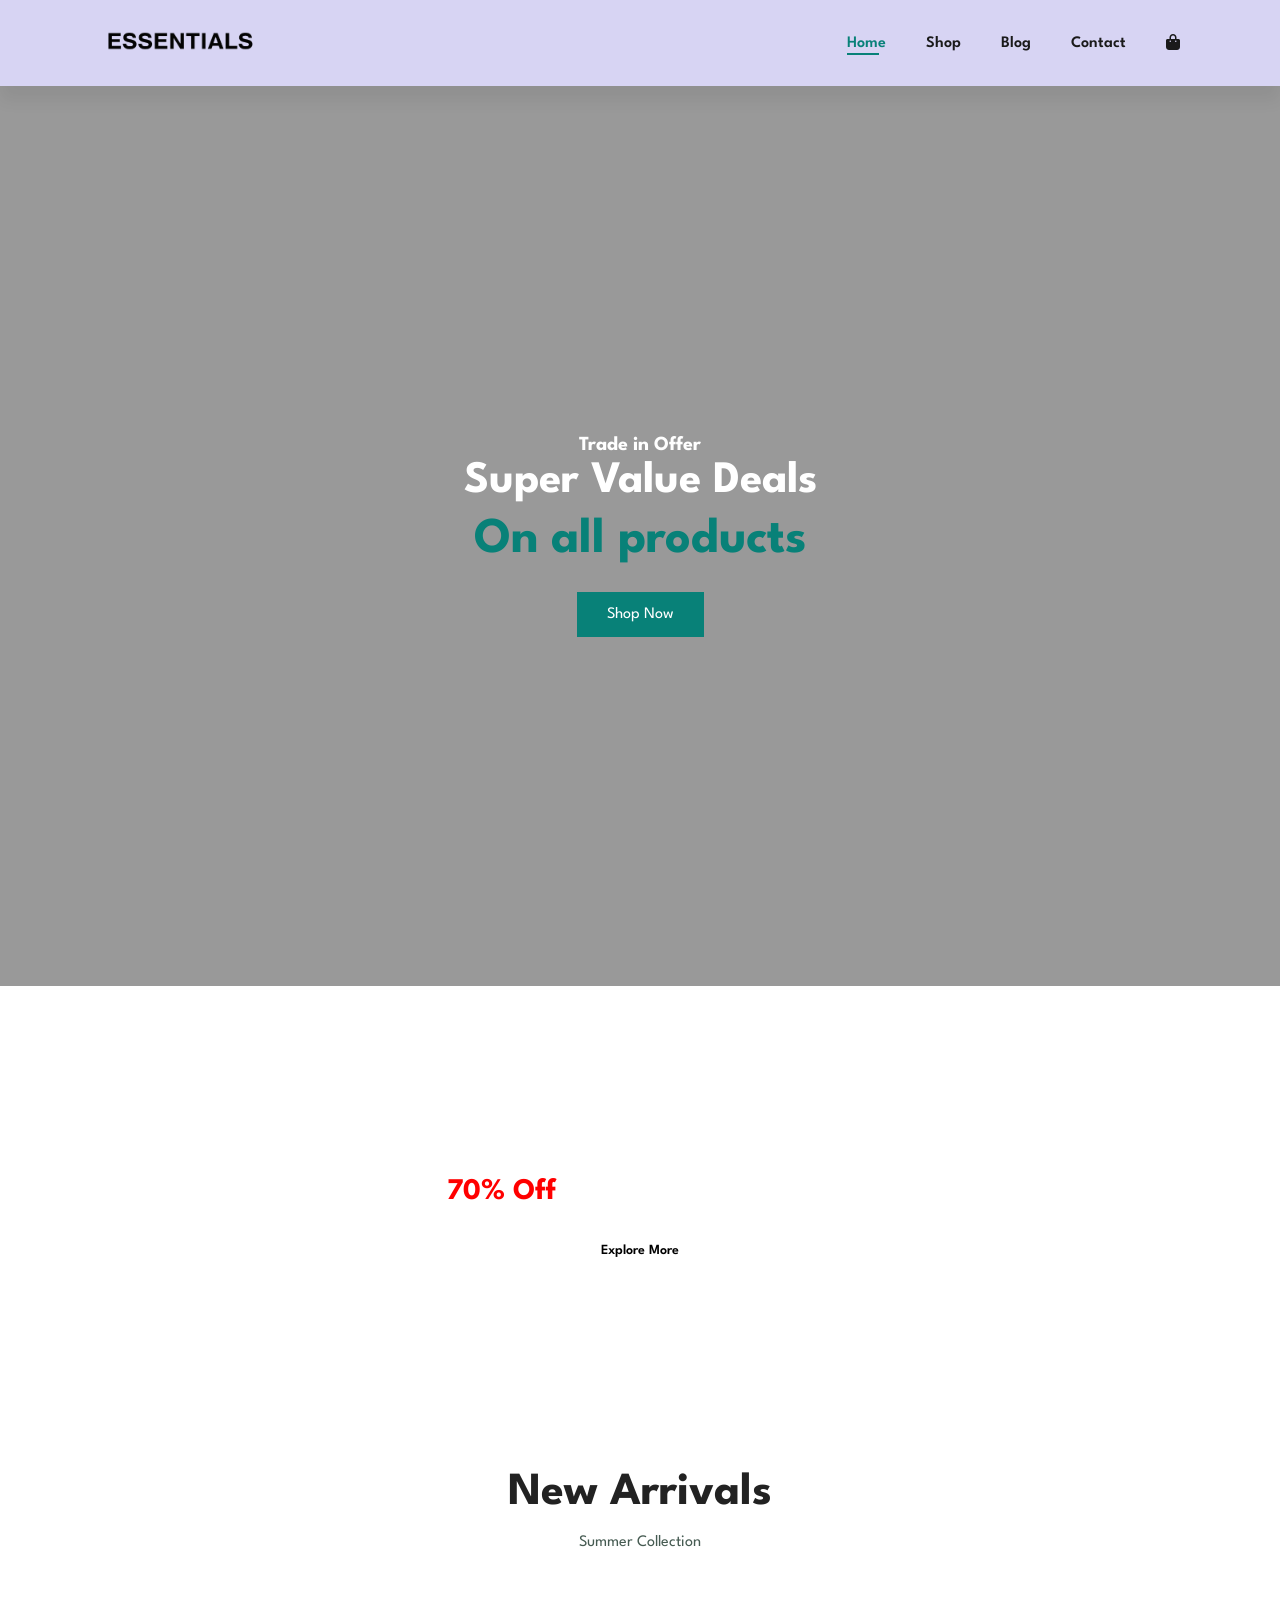
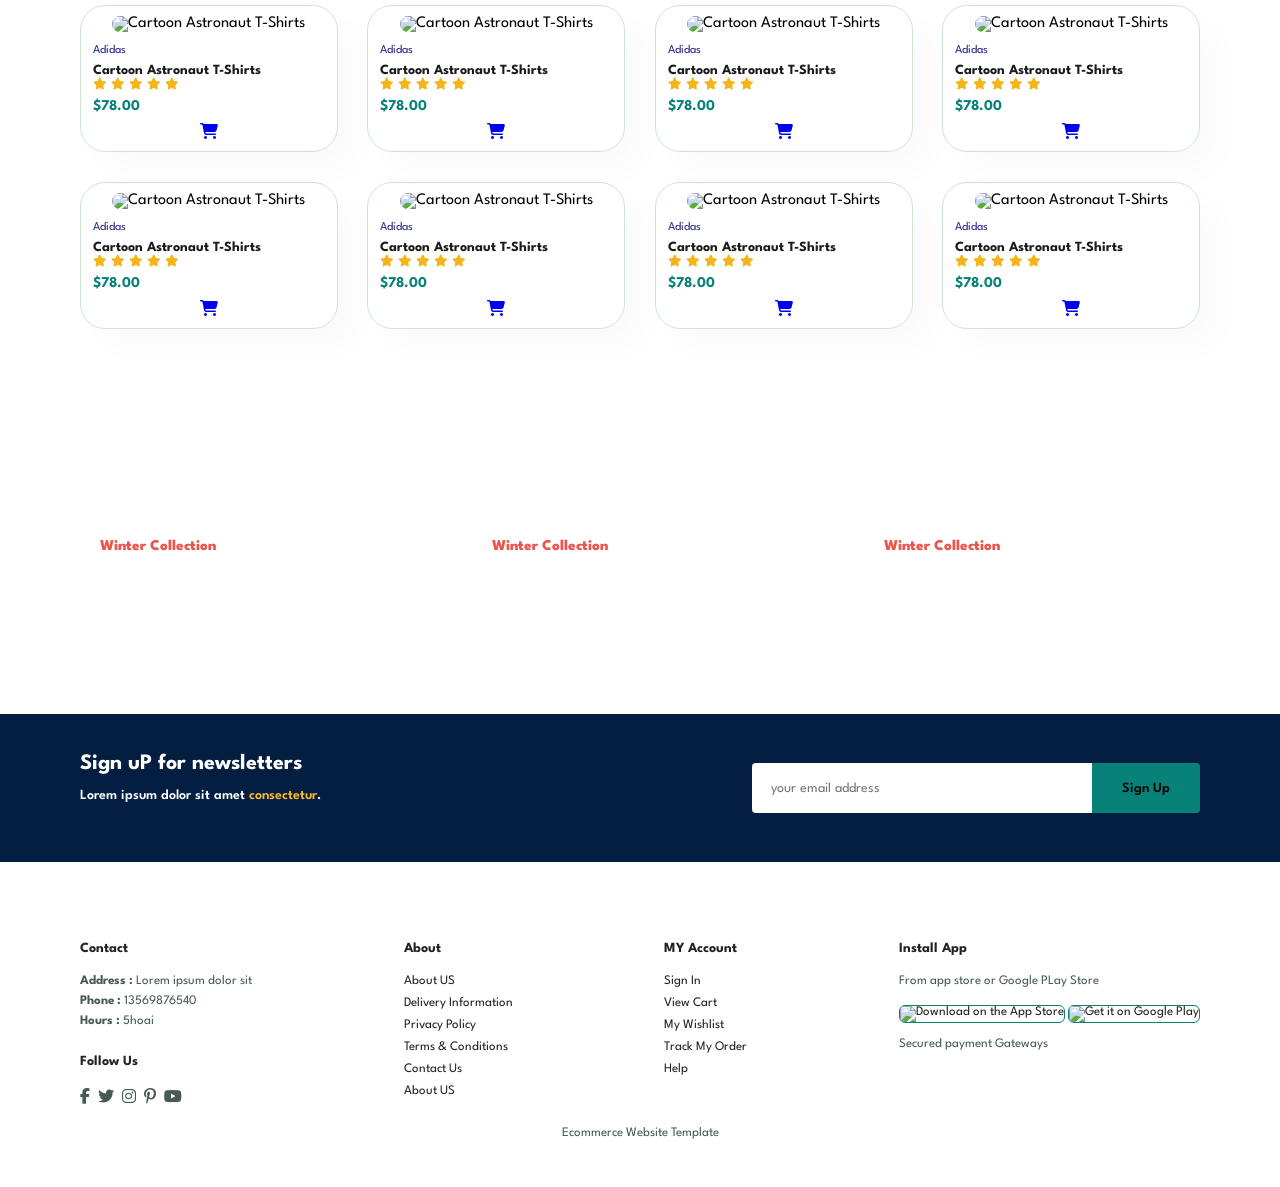
==== index.html @ 312e74ff "Add files via upload" ====
<!DOCTYPE html>
<html lang="en">
<head>
    <meta charset="UTF-8">
    <meta http-equiv="X-UA-Compatible" content="IE=edge">
    <meta name="viewport" content="width=device-width, initial-scale=1.0">
    <title>Ecommerce Website</title>
          
    <link rel="stylesheet" href="https://cdnjs.cloudflare.com/ajax/libs/font-awesome/6.2.0/css/all.min.css" />
    <link rel="stylesheet" href="style.css">
    <script>
    // Initialize the digitalData object and its main sub-objects
    window.digitalData = window.digitalData || {};
    window.digitalData.page = window.digitalData.page || {};
    window.digitalData.page.pageInfo = window.digitalData.page.pageInfo || {};
    window.digitalData.product = window.digitalData.product || {};
    window.digitalData.transaction = window.digitalData.transaction || {};
    window.digitalData.form = window.digitalData.form || {};
    window.digitalData.event = window.digitalData.event || []; // For custom event tracking
    </script>
    <script>
    // Set page-specific information
    window.digitalData.page.pageInfo.pageCategory = 'Home Page';
    window.digitalData.page.pageInfo.pageName = 'Home Page'; // More specific name
    // Potentially set internal promotion ID if available on home page banners
    // window.digitalData.page.pageInfo.internalPromotionId = 'Homepage_Banner_Summer_Sale';
    </script>
</head>

<body>
       
    <section id="header">
        <a href="#"><img src="./Essentials Logo.png" class="logo" alt=""  width="200"></a>

        <div>
            <ul id="navbar">
                <a href="#" id="close"><i class='fa fa-close'></i></a>
                <li><a class="active" href="index.html">Home</a></li>
                <li><a href="shop.html">Shop</a></li>
                <li><a href="blog.html">Blog</a></li>
                <li><a href="contact.html">Contact</a></li>
                <li id="lg-bag"><a href="cart.html"><i class="fa fa-shopping-bag" aria-hidden="true"></i></a></li>
            </ul>
        </div>
        <div id="mobile">
            <a href="cart.html"><i class="fa fa-shopping-bag" aria-hidden="true"></i></a>
            <i id="bar" class="fa fa-bars" aria-hidden="true"></i>      
                 
        </div>
    </section>

    <section id="hero-video">
        <video autoplay muted loop id="banner-video">
            <source src="./laka.mp4" type="video/mp4">
            Your browser does not support the video tag.
        </video>
        <div class="hero-content">
            <h4>Trade in Offer</h4>
            <h2>Super Value Deals</h2>
            <h1>On all products</h1>
            <p></p>
            <button>Shop Now</button>
            <a href="#" class="to-top">
                <!-- <p class="to-top--title">BACK <br> TO TOP</p> -->
            </a>
        </div>
    </section>

    <section id="banner" class="section-m1">
        <h4>Repair Services</h4>
        <h2>Upto <span>70% Off</span>- All T-shirts & Accessories</h2>
        <button class="normal">Explore More</button>
    </section>

    <section id="product1" class="section-p1">
        <h2>New Arrivals</h2>
        <p>Summer Collection</p>
        <div class="pro-container" id="product-container-new-arrivals">
            </div>

    </section>
<section id="banner3">
        <div class="banner-box">
            <h2>SEASONAL SALE</h2>
            <h3>Winter Collection</h3>
        </div>
        <div class="banner-box banner-box2">
            <h2>SEASONAL</h2>
            <h3>Winter Collection</h3>
        </div>
        <div class="banner-box banner-box3">
            <h2> SALE</h2>
            <h3>Winter Collection</h3>
        </div>
        
    </section>

    <section id="newsletter" class="section-p1 section-m1">
        <div class="newstext">
            <h4>Sign uP for newsletters</h4>
            <p>Lorem ipsum dolor sit amet <span>consectetur</span>.</p>
        </div>
        <div class="form">
            <input type="text" placeholder="your email address">
            <button class="normal">Sign Up</button>
        </div>
    </section>

   <footer class="section-p1">
    <div class="col">
<!--         <img class="logo" src="img/logo.png" alt=""> -->
        <h4>Contact</h4>
        <p><strong>Address :</strong> Lorem ipsum dolor sit</p>
        <p><strong>Phone :</strong> 13569876540</p>
        <p><strong>Hours :</strong> 5hoai</p>
        <div class="follow">
            <h4>Follow Us</h4>
            <div class="icon">
                <i class="fab fa-facebook-f"></i>
                <i class="fab fa-twitter"></i>
                <i class="fab fa-instagram"></i>
                <i class="fab fa-pinterest-p"></i>
                <i class="fab fa-youtube"></i>
            </div>
        </div>
    </div>

    <div class="col">
        <h4>About</h4>
        <a href="#">About US</a>
        <a href="#">Delivery Information</a>
        <a href="#">Privacy Policy</a>
        <a href="#">Terms & Conditions</a>
        <a href="#">Contact Us</a>
        <a href="#">About US</a>
    </div>

    <div class="col">
        <h4>MY Account</h4>
        <a href="#">Sign In</a>
        <a href="#">View Cart</a>
        <a href="#">My Wishlist</a>
        <a href="#">Track My Order</a>
        <a href="#">Help</a>
    </div>


    <div class="col install">
        <h4>Install App</h4>
        <p>From app store or Google PLay Store</p>
        <div class="row">
            <a href="YOUR_APP_STORE_URL_HERE_E.G._https://apps.apple.com/us/app/your-app-name/id123456789" target="_blank" rel="noopener">
                <img src="img/pay/app.jpg" alt="Download on the App Store">
            </a>
        
            <a href="YOUR_PLAY_STORE_URL_HERE_E.G._https://play.google.com/store/apps/details?id=your.app.id" target="_blank" rel="noopener">
                <img src="img/pay/play.jpg" alt="Get it on Google Play">
            </a>
        </div>
        <p>Secured payment Gateways</p>
        <img src="img/pay/pay.png" alt="">
    </div>

    <div class="copyright">
        <p>Ecommerce Website Template</p>
    </div>

   </footer>

    <script src="script.js"></script>
</body>
</html>
---- style.css ----
@import url("https://fonts.googleapis.com/css2?family=Spartan:wght@100;200;300;400;500;600;700;800;900&display=swap");
* {
  margin: 0;
  padding: 0;
  box-sizing: border-box;
  font-family: "Spartan", sans-serif;
}

html {
  scroll-behavior: smooth;
}

h1 {
  font-size: 50px;
  line-height: 64px;
  color: #222;
}

h2 {
  font-size: 46px;
  line-height: 54px;
  color: #222;
}

h4 {
  font-size: 20px;
  color: #222;
}

h6 {
  font-weight: 700;
  font-size: 12px;
}

p {
  font-size: 16px;
  color: #465b52;
  margin: 15px 0 20px 0;
}

.section-p1 {
  padding: 40px 80px;
}

.section-m1 {
  margin: 40px 0;
}

button.normal {
  font-size: 14px;
  font-weight: 600;
  padding: 15px 30px;
  color: #000;
  background-color: #fff;
  border-radius: 4px;
  cursor: pointer;
  border: none;
  outline: none;
  transition: 0.2s;
}

button.white {
  font-size: 13px;
  font-weight: 600;
  padding: 11px 18px;
  color: #ffff;
  background-color: transparent;
  cursor: pointer;
  border: 1px solid #fff;
  outline: none;
  transition: 0.2s;
}

body {
  width: 100%;
}

/* Header Start*/

#header {
  display: flex;
  align-items: center;
  justify-content: space-between;
  padding: 20px 80px;
  background: #d7d4f3;
  box-shadow: 0 15px 15px rgba(0, 0, 0, 0.06);
  z-index: 999;
  position: sticky;
  top: 0;
  left: 0;
}

#navbar {
  display: flex;
  align-items: center;
  justify-content: center;
}

#navbar li {
  list-style: none;
  padding: 0 20px;
  position: relative;
}
#navbar li a {
  text-decoration: none;
  font-size: 16px;
  font-weight: 600;
  color: #1a1a1a;
  transition: 0.3s ease;
}

#navbar li a:hover,
#navbar li a.active {
  color: #088178;
}

#navbar li a.active::after,
#navbar li a:hover::after {
  content: "";
  width: 40%;
  height: 2px;
  background-color: #088178;
  position: absolute;
  bottom: -4px;
  left: 20px;
}

#mobile {
  display: none;
  align-items: center;
}

#close {
  display: none;
}

/* Home Page*/

/* Add these styles to your style.css file */

#hero-video {
    position: relative; /* Allows child elements to be positioned relative to this section */
    width: 100%;
    height: 100vh; /* Make it full viewport height */
    overflow: hidden; /* Hide any overflow from the video */
    display: flex; /* Use flexbox to center content */
    align-items: center; /* Center content vertically */
    justify-content: center; /* Center content horizontally */
    text-align: center; /* Center text within the content div */
    color: #fff; /* Example: text color over video */
}

#banner-video {
    position: absolute;
    top: 0;
    left: 0;
    width: 100%;
    height: 100%;
    object-fit: cover; /* This is key: scales the video to cover the entire container */
    z-index: -1; /* Puts the video behind the content */
}

.hero-content {
    position: relative; /* Ensure content is on top of the video */
    z-index: 1; /* Bring content forward */
    /* Add padding if needed to prevent content from touching edges on smaller screens */
    padding: 20px; 
}

/* You will likely need to adjust existing styles for h1, h2, h4, p, button, .to-top 
   that were previously applied to #hero to now apply to .hero-content or its children.
   For example, if #hero h2 had specific styles, you might need to change it to .hero-content h2.
*/

/* Example adjustments for text if needed for visibility over video */
#hero-video h4 {
    color: #fff; /* Ensure text is visible over the video */
    font-size: 20px; /* Example adjustment */
}

#hero-video h2 {
    color: #fff;
    font-size: 45px; /* Example adjustment */
}

#hero-video h1 {
    color: #088178; /* Example specific color for H1 */
    font-size: 50px; /* Example adjustment */
}

#hero-video p {
    color: #fff;
    font-size: 18px;
}

#hero-video button {
    /* Ensure your button styles are appropriate for the video background */
    background-color: #088178; /* Example background for the button */
    color: #fff;
    border: none;
    padding: 15px 30px;
    font-size: 16px;
    cursor: pointer;
}

/* Also adjust for the 'to-top' link if its position was relative to #hero */
#hero-video .to-top {
    position: absolute; /* Or relative, depending on desired behavior */
    bottom: 20px; /* Example positioning */
    right: 20px;
    z-index: 2; /* Ensure it's above other content if needed */
    color: #fff; /* Make sure it's visible */
}

/* Consider adding a transparent overlay to the video to improve text readability */
#hero-video::before {
    content: '';
    position: absolute;
    top: 0;
    left: 0;
    width: 100%;
    height: 100%;
    background: rgba(0, 0, 0, 0.4); /* Darkens the video slightly */
    z-index: 0; /* Between video and content */
}

#hero {
  background-image: url("img/hero4.png");
  height: 90vh;
  width: 100%;
  background-size: cover;
  background-position: top 25% right 0;
  padding: 0 80px;
  display: flex;
  flex-direction: column;
  align-items: flex-start;
  justify-content: center;
}

#hero h4 {
  padding-bottom: 15px;
}

#hero h1 {
  color: #088178;
}

#hero button {
  background-image: url("img/button.png");
  background-color: transparent;
  color: #088178;
  border: 0;
  padding: 14px 80px 14px 65px;
  background-repeat: no-repeat;
  cursor: pointer;
  font-weight: 700;
  font-size: 15px;
}

.to-top {
  background: rgb(219, 45, 45);
  position: fixed;
  bottom: 16px;
  right: 29px;
  width: 50px;
  height: 50px;
  border-radius: 50%;
  display: flex;
  align-items: center;
  justify-content: center;
  align-items: center;
  font-size: 32px;
  color: #1f1f1f;
  text-decoration: none;
  opacity: 0;
  pointer-events: none;
  transition: all 0.4s;
}

.to-top.active {
  bottom: 32px;
  pointer-events: auto;
  opacity: 1;
}

.to-top--title {
  width: inherit;
  font-weight: bolder;
  font-size: 0.6rem;
  text-align: center;
  color: inherit;
  margin: auto;
}

.to-top--title:hover {
  transform: scale(1.1);
}

#feature {
  display: flex;
  align-items: center;
  justify-content: space-between;
  flex-wrap: wrap;
}

#feature .fe-box {
  width: 180px;
  text-align: center;
  padding: 25px 15px;
  box-shadow: 20px 20px 34px rgba(0, 0, 0, 0.03);
  border: 1px solid #cce7d0;
  border-radius: 4px;
  margin: 15px 0;
}

#feature .fe-box:hover {
  box-shadow: 10px 10px 54px rgba(70, 62, 221, 0.1);
}
#feature .fe-box img {
  width: 100%;
  margin-bottom: 10px;
}

#feature .fe-box h6 {
  display: inline-block;
  padding: 9px 8px 6px 8px;
  line-height: 1;
  border-radius: 4px;
  color: #fff;
  background-color: #79b5bd;
}

#feature .fe-box:nth-child(2) h6 {
  background-color: #a76186;
}

#feature .fe-box:nth-child(3) h6 {
  background-color: #98b46b;
}

#feature .fe-box:nth-child(4) h6 {
  background-color:  #7db0d3;
}

#feature .fe-box:nth-child(5) h6 {
  background-color: #a697be;
}

#feature .fe-box:nth-child(6) h6 {
  background-color: #d4a187;
}

#product1 {
  text-align: center;
}

#product1 .pro-container {
  display: flex;
  justify-content: space-between;
  padding-top: 20px;
  flex-wrap: wrap;
}

#product1 .pro {
  width: 23%;
  min-width: 250px;
  padding: 10px 12px;
  border: 1px solid #cce7d0;
  border-radius: 25px;
  cursor: pointer;
  box-shadow: 20px 20px 30px rgba(0, 0, 0, 0.02);
  margin: 15px 0;
  transition: 0.2s ease;
  position: relative;
}

#product1 .pro:hover {
  width: 23%;
  min-width: 250px;
  padding: 10px 12px;
  border: 1px solid #cce7d0;
  border-radius: 25px;
  cursor: pointer;
  margin: 15px 0;
  transition: 0.2s ease;
  box-shadow: 20px 20px 30px rgba(0, 0, 0, 0.06);
}

#product1 .pro img {
  width: 100%;
  border-radius: 20px;
}

#product1 .pro .des {
  text-align: start;
  padding: 10px 0;
}

#product1 .pro .des span {
  color: #27278f;
  font-size: 12px;
}

#product1 .pro .des h5 {
  padding-top: 7px;
  color: #1a1a1a;
  font-size: 14px;
}

#product1 .pro .des i {
  font-size: 12px;
  color: rgb(243, 181, 25);
}

#product1 .pro .des h4 {
  padding-top: 7px;
  font-size: 15px;
  font-weight: 700;
  color: #088178;
}

#product1 .pro .cart {
  width: 40px;
  height: 40px;
  line-height: 40px;
  border-radius: 50px;
  background-color: e8f6ea;
  font-weight: 500;
  color: #088178;
  border: 1px solid #cce7d0;
  position: absolute;
  bottom: 20px;
  right: 10px;
}

#banner {
  display: flex;
  flex-direction: column;
  justify-content: center;
  align-items: center;
  text-align: center;
  background-image: url(img/banner/b2.jpg);
  width: 100%;
  height: 40vh;
  background-size: cover;
  background-position: center;
}

#banner h4 {
  color: #fff;
  font-size: 16px;
}

#banner h2 {
  color: #fff;
  font-size: 30px;
  padding: 10px 0;
}

#banner h2 span {
  color: red;
}

#banner button:hover {
  background-color: #088178;
  color: #fff;
}

#sm-banner {
  display: flex;
  justify-content: space-between;
  flex-wrap: wrap;
}
#sm-banner .banner-box {
  display: flex;
  flex-direction: column;
  justify-content: center;
  align-items: flex-start;
  background-image: url(img/banner/b17.jpg);
  min-width: 600px;
  height: 50vh;
  background-size: cover;
  background-position: center;
  padding: 30px;
  position: relative;
}

#sm-banner .banner-box2 {
  background-image: url(img/banner/b10.jpg);
}

#sm-banner h4 {
  color: #fff;
  font-size: 20px;
  font-weight: 300;
}

#sm-banner h2 {
  color: #fff;
  font-size: 28px;
  font-weight: 800;
}

#sm-banner span {
  color: #fff;
  font-size: 14px;
  font-weight: 500;
  padding-bottom: 15px;
}

#sm-banner .banner-box:hover button {
  background-color: #088178;
  border: 1px solid #088178;
}

#banner3 {
  display: flex;
  justify-content: space-between;
  flex-wrap: wrap;
  padding: 0 80px;
}

#banner3 .banner-box {
  display: flex;
  flex-direction: column;
  justify-content: center;
  align-items: flex-start;
  background-image: url(img/banner/b7.jpg);
  min-width: 30%;
  height: 30vh;
  background-size: cover;
  background-position: center;
  padding: 20px;
  margin-bottom: 20px;
}

#banner3 .banner-box2 {
  background-image: url(img/banner/b4.jpg);
}

#banner3 .banner-box3 {
  background-image: url(img/banner/b18.jpg);
}

#banner3 h2 {
  color: #fff;
  font-weight: 900;
  font-size: 22px;
}

#banner3 h3 {
  color: #ec544e;
  font-weight: 800;
  font-size: 15px;
}

#newsletter {
  display: flex;
  justify-content: space-between;
  flex-wrap: wrap;
  align-items: center;
  background-image: url("img/banner/b14.png");
  background-repeat: no-repeat;
  background-position: 20% 30%;
  background-color: #041e42;
}

#newsletter h4 {
  font-size: 22px;
  font-weight: 700;
  color: #fff;
}

#newsletter p {
  font-size: 14px;
  font-weight: 600;
  color: #fff;
}

#newsletter p span {
  color: #ffbd27;
}
#newsletter .form {
  display: flex;
  width: 40%;
}

#newsletter input {
  height: 3.125rem;
  padding: 0 1.25em;
  font-size: 14px;
  width: 100%;
  border: 1px solid transparent;
  border-radius: 4px;
  outline: none;
  border-top-right-radius: 0;
  border-bottom-right-radius: 0;
}

#newsletter button {
  background-color: #088178;
  color: #000;
  white-space: nowrap;
  border-top-left-radius: 0;
  border-bottom-left-radius: 0;
}

footer {
  display: flex;
  flex-wrap: wrap;
  justify-content: space-between;
}

footer .col {
  display: flex;
  flex-direction: column;
  align-items: flex-start;
  margin-bottom: 20px;
}

footer .logo {
  margin-bottom: 30px;
}

footer h4 {
  font-size: 14px;
  padding-bottom: 20px;
}

footer p {
  font-size: 13px;
  margin: 0 0 8px 0;
  /* border: 4px solid blue; */
}

footer a {
  font-size: 13px;
  text-decoration: none;
  color: #222;
  margin-bottom: 10px;
}

footer p .fa {
  /* margin-top: 12px; */
  /* border: 2px solid red; */
  font-size: 1.1rem;
  align-self: flex-start;
  color: #088178;
  margin-right: 10px;
  margin: 5px;
}

footer .follow {
  margin-top: 20px;
}

footer .follow i {
  color: #465b52;
  padding-right: 4px;
  cursor: pointer;
}

footer .install .row img {
  border: 1px solid #088178;
  border-radius: 6px;
  cursor: pointer;
}

footer .install img {
  margin: 10px 0 15px 0;
  cursor: pointer;
}

footer .follow i:hover,
footer a:hover {
  color: #088178;
}

footer .copyright {
  width: 100%;
  text-align: center;
}

/* Shop Page*/
#page-header {
  background-image: url(img/banner/b1.jpg);
  width: 100%;
  height: 40vh;
  background-size: cover;
  display: flex;
  text-align: center;
  justify-content: center;
  flex-direction: column;
  padding: 14px;
}

#page-header h2,
#page-header p {
  color: #fff;
}

#pagination {
  text-align: center;
}

#pagination a {
  text-decoration: none;
  background-color: #088178;
  padding: 15px 20px;
  border-radius: 4px;
  color: #fff;
  font-weight: 600;
}

#pagination a i {
  font-size: 16px;
  font-weight: 600;
}

/* Single Product*/

#prodetails {
  display: flex;
  margin-top: 20px;
}
#prodetails .single-pro-details {
  width: 50%;
  padding-top: 30px;
}

#prodetails .single-pro-details h4 {
  padding: 40px 0 20px 0;
}

#prodetails .single-pro-details h2 {
  font-size: 20px;
}
#prodetails .single-pro-details select {
  display: block;
  padding: 5px 10px;
  margin-bottom: 10px;
}

#prodetails .single-pro-details input {
  width: 50px;
  height: 47px;
  padding-left: 10px;
  font-size: 16px;
  margin-right: 10px;
}

#prodetails .single-pro-details button {
  background-color: #088178;
  color: #fff;
}

#prodetails .single-pro-details input:focus {
  outline: none;
}

#prodetails .single-pro-details span {
  line-height: 25px;
}

#prodetails .single-pro-image {
  width: 40%;
  margin-right: 50px;
}

.small-img-group {
  display: flex;
  justify-content: space-between;
}

.small-img-col {
  flex-basis: 24%;
  cursor: pointer;
}

/* Blog page*/

#page-header.blog-header {
  background-image: url(img/banner/b19.jpg);
}

#blog {
  padding: 150px 150px 0 150px;
}

#blog .blog-box {
  display: flex;
  align-items: center;
  width: 100%;
  position: relative;
  padding-bottom: 90px;
}

#blog .blog-img {
  width: 50%;
  margin-right: 40px;
}

#blog img {
  width: 100%;
  height: 300px;
  object-fit: cover;
}

#blog .blog-details {
  width: 50%;
}

#blog .blog-details a {
  text-decoration: none;
  font-size: 11px;
  color: #000;
  font-weight: 700;
  position: relative;
  transition: 0.3s;
}

#blog .blog-details a::after {
  content: "";
  height: 1px;
  width: 50px;
  background-color: #000;
  position: absolute;
  top: 4px;
  right: -60px;
}

#blog .blog-details a:hover {
  color: #088178;
}

#blog .blog-details a:hover::after {
  background-color: #088178;
}

#blog .blog-box h1 {
  position: absolute;
  font-style: italic;
  top: -40px;
  left: 0;
  font-size: 70px;
  font-weight: 700;
  color: #c9cbce;
  z-index: -1;
}

/* About Page*/
#page-header.about-header {
  background-image: url("img/about/banner.png");
}

#about-head {
  display: flex;
  align-items: center;
}
#about-head div {
  padding-left: 40px;
}
#about-head img {
  width: 50%;
  height: auto;
}

#about-app {
  text-align: center;
}

#about-app .video {
  width: 70%;
  height: 100%;
  margin: 30px auto 0 auto;
}

#about-app .video video {
  width: 100%;
  height: 100%;
  border-radius: 20px;
}

/* Contact Page*/

#contact-details {
  display: flex;
  align-items: center;
  justify-content: space-between;
}

#contact-details .details {
  width: 40%;
}

#contact-details .details span,
#form-details form span {
  font-size: 12px;
}

#contact-details .details h2,
#form-details form h2 {
  font-size: 26px;
  line-height: 35px;
  padding: 20px 0;
}

#contact-details .details h3 {
  font-size: 16px;
  padding-bottom: 15px;
}

#contact-details .details li {
  list-style: none;
  display: flex;
  padding: 10px 0;
}

#contact-details .details li i {
  font-size: 14px;
  padding-right: 22px;
}

#contact-details .details li p {
  margin: 0;
  font-size: 14px;
}

#contact-details .map {
  width: 55%;
  height: 400px;
}

#contact-details .map iframe {
  width: 100%;
  height: 100%;
}

#form-details {
  width: 80%;
  margin: 30px auto;
  display: flex;
  justify-content: space-evenly;
  /* margin: 30px 0; */
  padding: 30px 20px;
  border: 1px solid #e1e1e1;
  border-radius: 20px;
}

#form-details form {
  width: 65%;
  /* padding: 0 10px; */
  display: flex;
  flex-direction: column;
  align-items: flex-start;
  /* border: 3px solid red; */
}

#form-details form input,
#form-details form textarea {
  width: 100%;
  padding: 15px;
  outline: none;
  margin-bottom: 20px;
  border: 1px solid #e1e1e1;
}

#form-details form button {
  background-color: #088178;
  color: #fff;
}
#form-details .people {
  /* border: 2px solid blue; */
  display: flex;
  flex-direction: column;
  /* justify-content: space-between; */
}

#form-details .people div {
  /* height: 45%; */
  padding: 0 5px;
  display: flex;
  align-items: center;
  /* border: 3px solid red; */
  flex: 1;
}
#form-details .people div:first-child,
#form-details .people div:nth-child(2) {
  border-bottom: 1px solid #e1e1e1;
}

#form-details .people div img {
  width: 65px;
  height: 65px;
  object-fit: cover;
  margin-right: 15px;
}

#form-details .people div p {
  margin: 0;
  font-size: 13px;
  line-height: 25px;
}

#form-details .people div p span {
  display: block;
  font-size: 16px;
  font-weight: 600;
  color: #000;
}

/* Cart Page (cart items details)*/
.small-container {
  padding: 50px 30px;
  width: 80%;
  margin: auto;
  /* border: 2px solid red; */
}
table {
  width: 100%;
  border-collapse: collapse;
  /* border: 3px solid blue; */
}
.cart-info {
  display: flex;
  flex-wrap: wrap;
  /* border: 3px solid green; */
}
th {
  text-align: left;
  padding: 10px 5px;
  color: #fff;
  background-color: rgb(6, 85, 103);
  font-weight: normal;
  /* border: 3px solid red; */
}
td {
  padding: 10px 5px;
  /* border: 2px solid black; */
}
td input {
  width: 50px;
  height: 30px;
  padding: 5px;
  /* padding: 8px 3px 8px 7px; */
}
td a {
  color: rgb(6, 85, 103);
  font-size: 12px;
  text-decoration: none;
}
td img {
  width: 120px;
  height: 120px;
  /* width: 100%; */
  display: inline-block;
  margin-right: 10px;
}
.total-price {
  display: flex;
  justify-content: flex-end;
  /* border: 2px solid blue; */
}
.total-price table {
  border-top: 3px solid rgb(6, 85, 103);
  width: 100%;
  max-width: 400px;
  /* border: 2px solid red; */
}
td:last-child {
  text-align: right;
}
th:last-child {
  text-align: right;
}
.total-price tr:last-child {
  margin-top: 50px;
  /* border: 2px solid blue; */
  /* padding-top: 200px; */
}

.total-price tr:last-child td {
  background-color: rgba(6, 85, 103, 0.578);
  color: #fff;
  /* margin-top: 0px; */
}



/* Start Media Query*/

@media (max-width: 799px) {
  .section-p1 {
    padding: 40px 40px;
  }
  #navbar {
    display: flex;
    flex-direction: column;
    align-items: flex-start;
    justify-content: flex-start;
    position: fixed;
    top: 0;
    right: -300px;
    height: 100vh;
    width: 300px;
    background-color: #e3e6f3;
    box-shadow: 0 40px 60px rgba(0, 0, 0, 0.1);
    padding: 80px 0 0 10px;
  }

  #navbar.active {
    right: 0px;
  }

  #navbar li {
    margin-bottom: 25px;
  }

  #mobile {
    display: flex;
    align-items: center;
  }

  #mobile i,
  a {
    color: #1a1a1a;
    font-size: 24px;
    padding-left: 20px;
  }

  #close {
    display: initial;
    position: absolute;
    top: 30px;
    left: 30px;
    color: #222;
    font-size: 24px;
  }

  #lg-bag {
    display: none;
  }

  #hero {
    height: 70vh;
    padding: 0 80px;
    background-position: top 30% right 30%;
  }

  #feature {
    justify-content: center;
  }

  #feature .fe-box {
    margin: 15px 15px;
  }

  #product1 .pro-container {
    justify-content: center;
  }

  #product1 .pro {
    margin: 20px;
  }

  #banner {
    height: 25vh;
  }

  #sm-banner .banner-box {
    min-width: 100%;
    height: 30vh;
  }

  #banner3 {
    padding: 0 40px;
  }

  #banner3 .banner-box {
    width: 28%;
  }

  #newsletter .form {
    width: 70%;
  }

  /* contact page  */

  #form-details {
    padding: 30px;
  }
  #form-details form {
    width: 50%;
  }
}

/* max-width:477px */

@media (max-width: 477px) {
  .section-p1 {
    padding: 20px;
  }

  #header {
    padding: 10px 30px;
  }

  h2 {
    font-size: 32px;
  }

  h1 {
    font-size: 38px;
  }

  #hero {
    padding: 0 20px;
    background-position: 55%;
  }

  #feature .fe-box {
    width: 155px;
    margin: 0 0 15px 0;
  }
  #feature {
    justify-content: space-around;
  }
  #product1 .pro {
    width: 100%;
  }
  #banner {
    height: 40vh;
  }
  #sm-banner .banner-box2 {
    margin-top: 20px;
  }
  #banner3 {
    padding: 0 20px;
  }
  #banner3 .banner-box {
    width: 100%;
  }
  #newsletter .form {
    width: 100%;
  }
  #newsletter {
    padding: 40px 20px;
  }
  footer .copyright {
    text-align: start;
  }

  /* SIngle product */

  #prodetails {
    display: flex;
    flex-direction: column;
  }
  #prodetails .single-pro-image {
    width: 100%;
    margin-right: 0px;
  }
  #prodetails .single-pro-details {
    width: 100%;
    padding: 2em;
  }

  /* blog page */

  #page-header {
    background-image: url(img/banner/b1.jpg);
    width: 100%;
    height: 40vh;
    background-size: cover;
    display: flex;
    text-align: center;
    justify-content: center;
    padding: 14px;
  }

  #blog .blog-box {
    display: flex;
    flex-direction: column;
    align-items: flex-start;
    width: 100%;
    position: relative;
    padding-bottom: 90px;
  }

  #blog {
    padding: 100px 20px 0 20px;
  }

  #blog .blog-img {
    width: 100%;
    margin-right: 0px;
    margin-bottom: 30px;
  }
  #blog .blog-details {
    width: 100%;
  }

  /* about page  */

  #about-head {
    flex-direction: column;
  }

  #about-head img {
    width: 100%;
    margin-bottom: 20px;
  }

  #about-head div {
    padding-left: 0px;
  }

  #about-app .video {
    width: 100%;
  }

  /* contact page  */
  #contact-details {
    display: flex;
    flex-direction: column;
  }
  #contact-details .details {
    width: 100%;
    margin-bottom: 30px;
  }

  #contact-details .map {
    width: 100%;
  }

  #form-details {
    margin: 10px;
    padding: 30px 10px;
    flex-wrap: wrap;
  }

  #form-details form {
    width: 100%;
    margin-bottom: 30px;
  }

  .cart-info p {
    display: none;
  }

  .to-top {
    padding-right: 18px;
  }
}
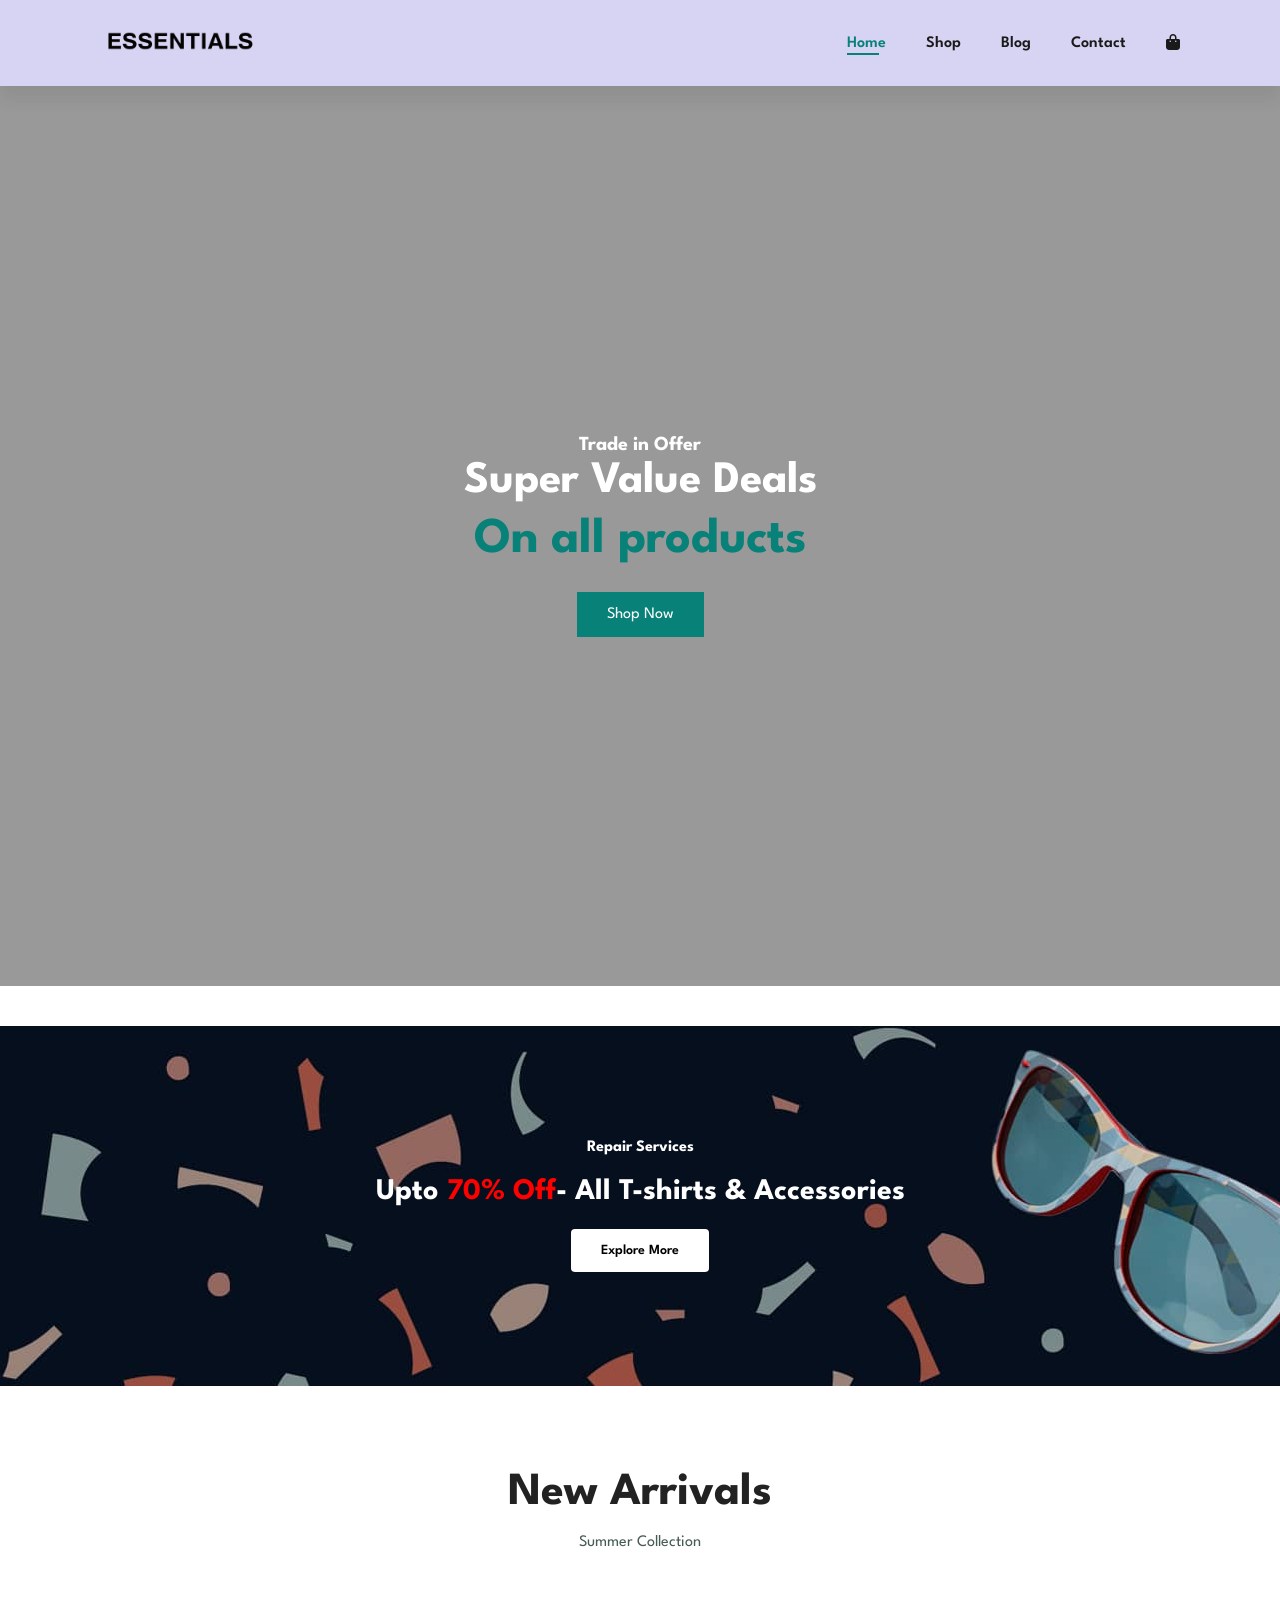
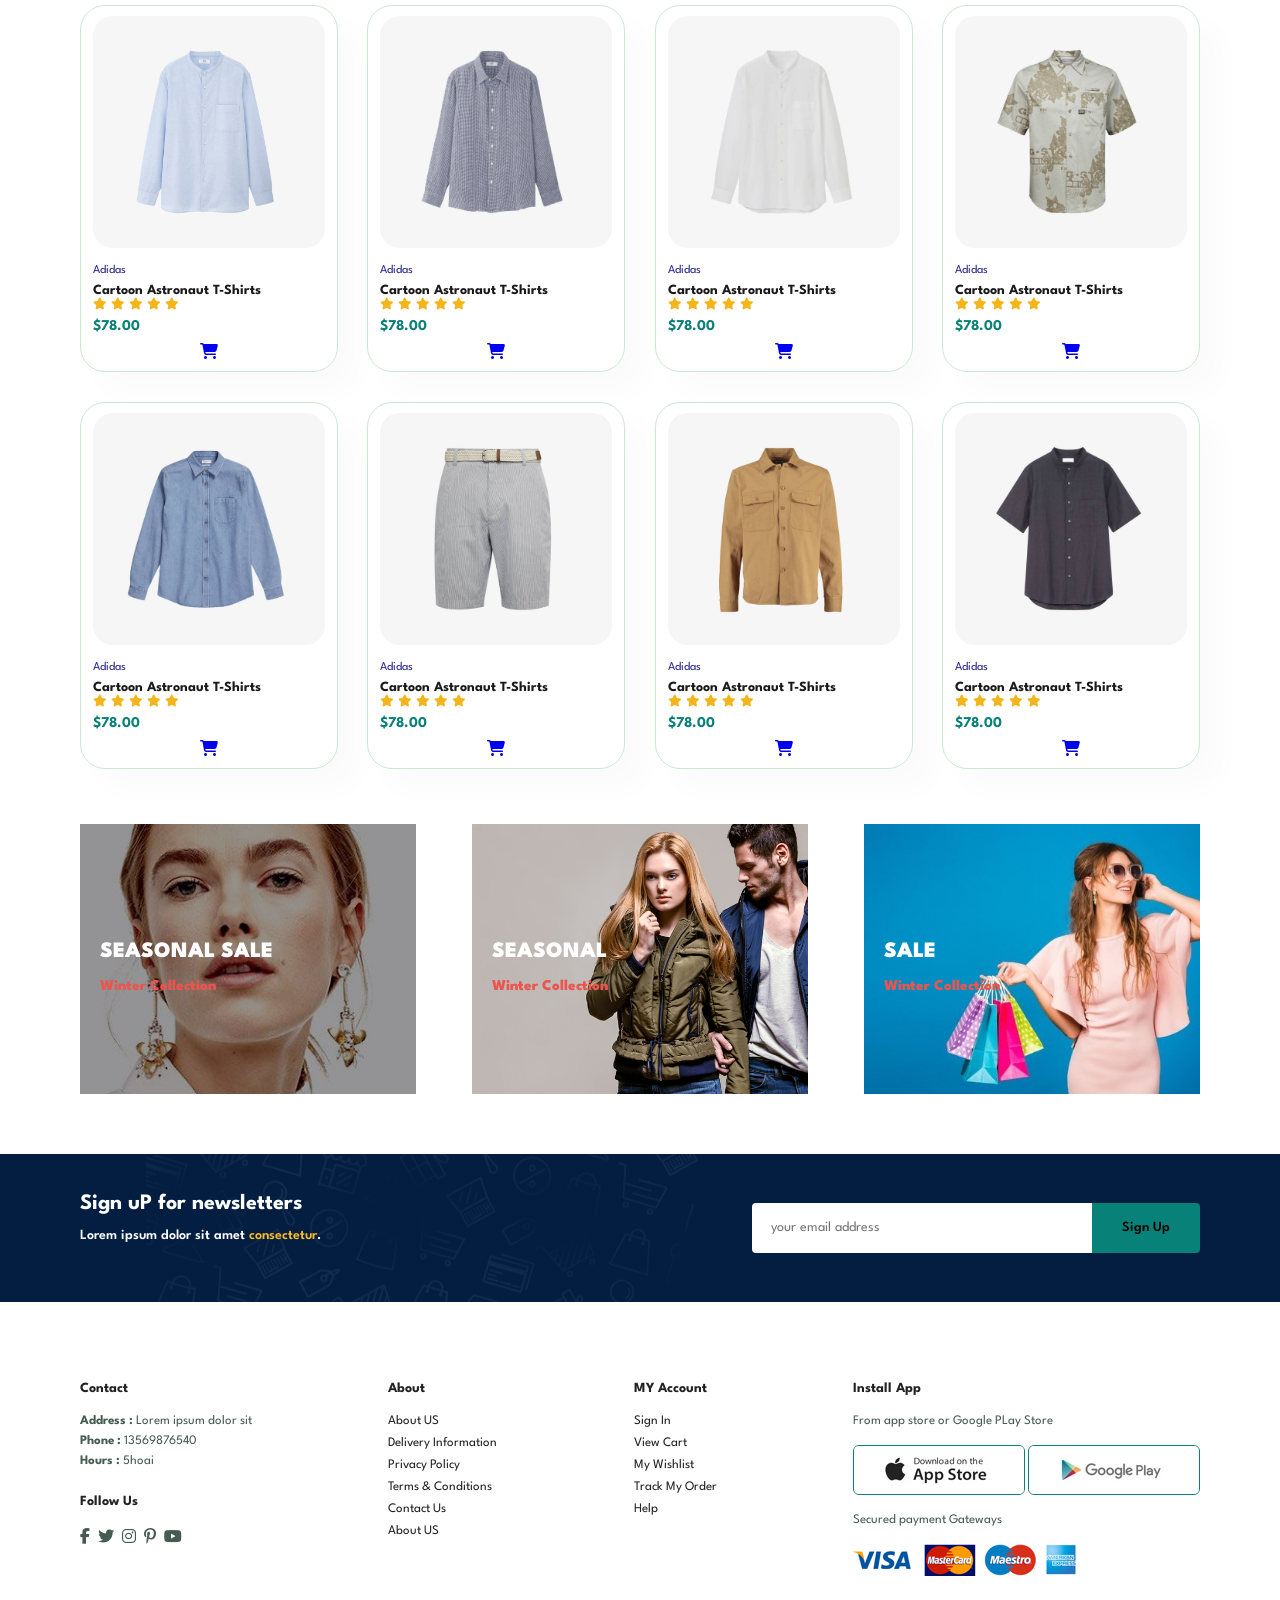
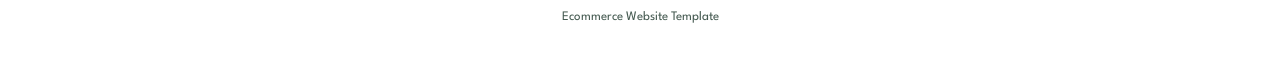
==== commit 044b609e: "Update index.html" ====
--- a/index.html
+++ b/index.html
@@ -4,7 +4,7 @@
     <meta charset="UTF-8">
     <meta http-equiv="X-UA-Compatible" content="IE=edge">
     <meta name="viewport" content="width=device-width, initial-scale=1.0">
-    <title>Ecommerce Website</title>
+    <title>HomePage</title>
           
     <link rel="stylesheet" href="https://cdnjs.cloudflare.com/ajax/libs/font-awesome/6.2.0/css/all.min.css" />
     <link rel="stylesheet" href="style.css">
@@ -25,6 +25,7 @@
     // Potentially set internal promotion ID if available on home page banners
     // window.digitalData.page.pageInfo.internalPromotionId = 'Homepage_Banner_Summer_Sale';
     </script>
+    <script src="https://assets.adobedtm.com/236ca7d75265/776e552dcbe0/launch-1c86aed4d59e-development.min.js" async></script>
 </head>
 
 <body>
